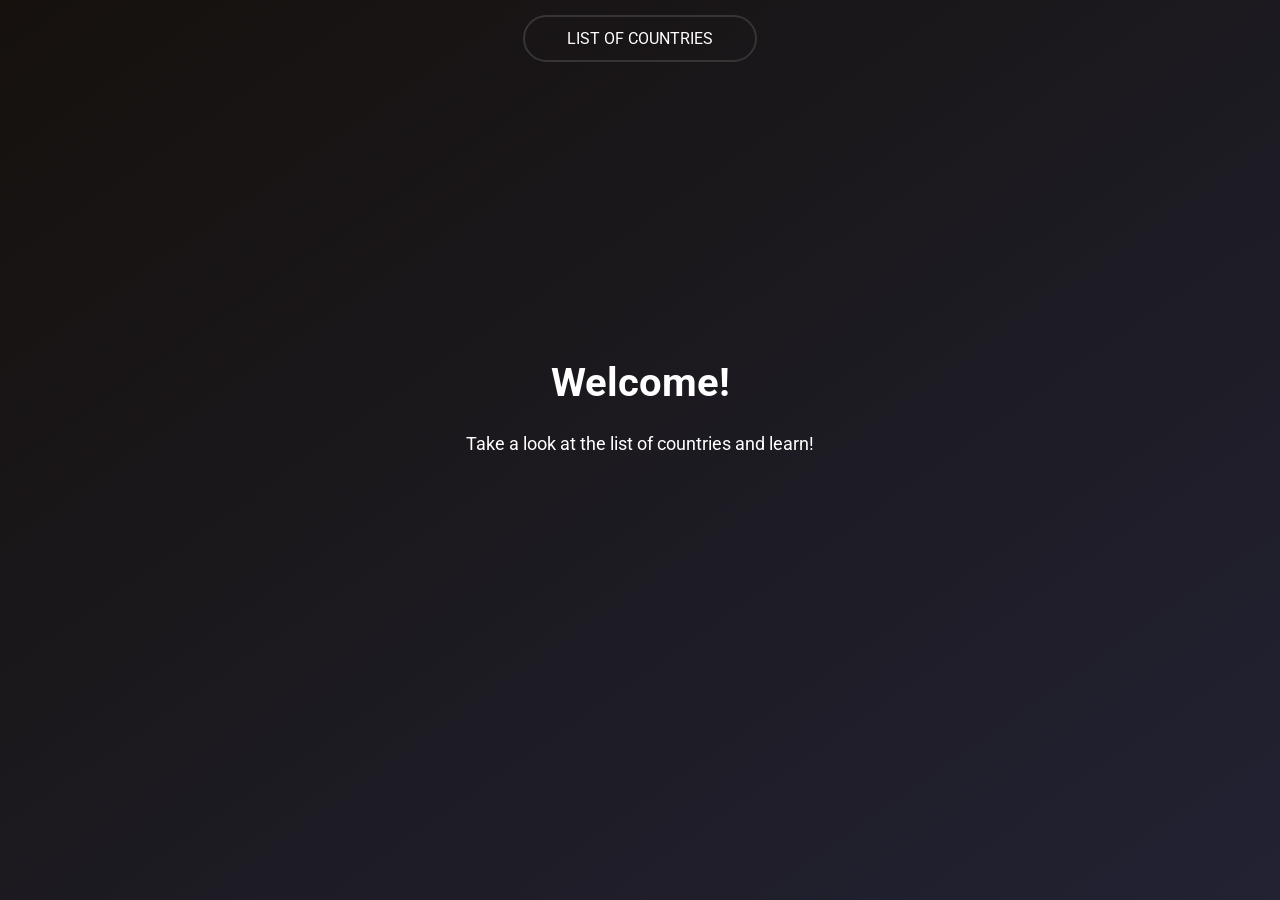
==== home.html @ 1b0bea1f "Add files via upload" ====
<!DOCTYPE html>
<html lang="en">
    <head>
        <title>List of Countries!</title>
        <link rel="stylesheet" href="style.css">
        <meta name="viewport" content="width=device-width, initial-scale=1.0">

    </head>
    <body class="home">
        <nav>
            <ul>
                <li><a href="index.html">List of Countries</a></li>
            </ul>
        </nav>
        <h2>Welcome!</h2>
        <p>Take a look at the list of countries and learn!</p>
    </body>
---- style.css ----
@font-face {
    font-family: 'Roboto';
    src: url(Roboto-VariableFont_wdth\,wght.ttf); 
}

h1 {
    font-weight: bold;
    text-align: center;
    text-shadow: 2px 2px 4px rgba(0, 0, 0, 0.5);
    font-size: 50px;
    padding: 50px;
}

body {
    min-height: 100vh;
    background-image: linear-gradient(to bottom right, rgb(22, 17, 13), rgb(34, 34, 51));
    background-size: cover;
    background-attachment: fixed;
    background-position: center;
    color: white;  
    font-family: 'Roboto';
    margin: 0;
}

.container {
    display: grid;
    grid-template-columns: repeat(9, minmax(150px, 1fr));
    justify-content: center;
    justify-items: center;
    align-items: start;
    gap: 20px;
    padding: 5px;
    overflow-x: auto;
}

.block {
    text-align: center;
    width: 100%;
    max-width: 150px;
    min-width: 150px;
    min-height: 200px;
    border: 1px solid rgb(54, 52, 52);
    padding: 10px;
    box-sizing: border-box;
    box-shadow: 0 5px 5px 0 rgb(20, 21, 29);
    border-radius: 10px;
    backdrop-filter: blur(10px);
}

.block img {
    width: 100%;
    height: 120px;
    object-fit: contain;
    margin-bottom: 10px;
    overflow: hidden;
}

.block p {
    margin: 0;
    overflow-wrap: break-word;
    word-wrap: break-word;
    hyphens: auto;
    display: block;
}

.block:hover {
    transform: translateY(-5px);
    transition: transform 0.8s ease;
}

nav {
  position: absolute;
  top: 15px;
  left: 50%;
  transform: translateX(-50%);
  display: inline-block;
  border: 2px solid rgb(54, 52, 52);
  border-radius: 30px;
  animation: slide-in 1s ease-out;
}

nav ul {
  position: relative;
  display: flex;
  flex: 1 1 auto;
  margin: 0;
  padding: 0 30px;
  list-style-type: none;
}

nav ul li:not(:last-child) {
  margin-right: 40px;
}

nav ul li {
  border: 2px solid transparent;
  border-radius: 5px;
  padding: 10px;
  transition: background 0.2s;
}

nav ul li a {
  color: white;
  text-decoration: none;
  text-transform: uppercase;
  transition: color 0.2s;
}

nav ul li ul {
  visibility: hidden;
  opacity: 0;
  position: absolute;
  display: block;
  margin: 12px -12px;
  padding: 0;
  background: rgb(20, 21, 29);
  border: 2px solid rgb(20, 21, 29);
  border-right: 2px solid rgb(20, 21, 29);
  border-bottom: 2px solid rgb(20, 21, 29);
  border-radius: 5px;
  transition: opacity 0.2s, visibility 0.2s;
}

nav ul li ul li {
  margin: -2px 0 0 -2px;
  width: calc(100% - 20px);
  line-height: 1.7;
}

nav ul li ul li a {
  color: white;
}

nav ul li:hover {
  background: rgb(38, 48, 50);
  border: 2px solid rgb(38, 48, 50);
  border-right: 2px solid rgb(38, 48, 50);
  border-bottom: 2px solid rgb(38, 48, 50);
}

nav ul li:hover a {
  color: #F9F8FD;
}

nav ul li:hover ul {
  visibility: visible;
  opacity: 1;
  box-shadow: 0px 3px 5px 2px rgb(54, 52, 52);
}

nav ul li:hover ul li a {
  color: #F9F8FD;
}

h2 {
  font-size: 40px;
  margin: 0.25em 0 0.5em;
}

.home {
  min-height: calc(100vh - 80px); 
  display: flex;
  align-items: center;
  justify-content: center;
  flex-direction: column;
  text-align: center;
  padding: 2rem;
  box-sizing: border-box;
}

.home p {
  margin-top: 0.5rem;
  font-size: 1.1rem;
}
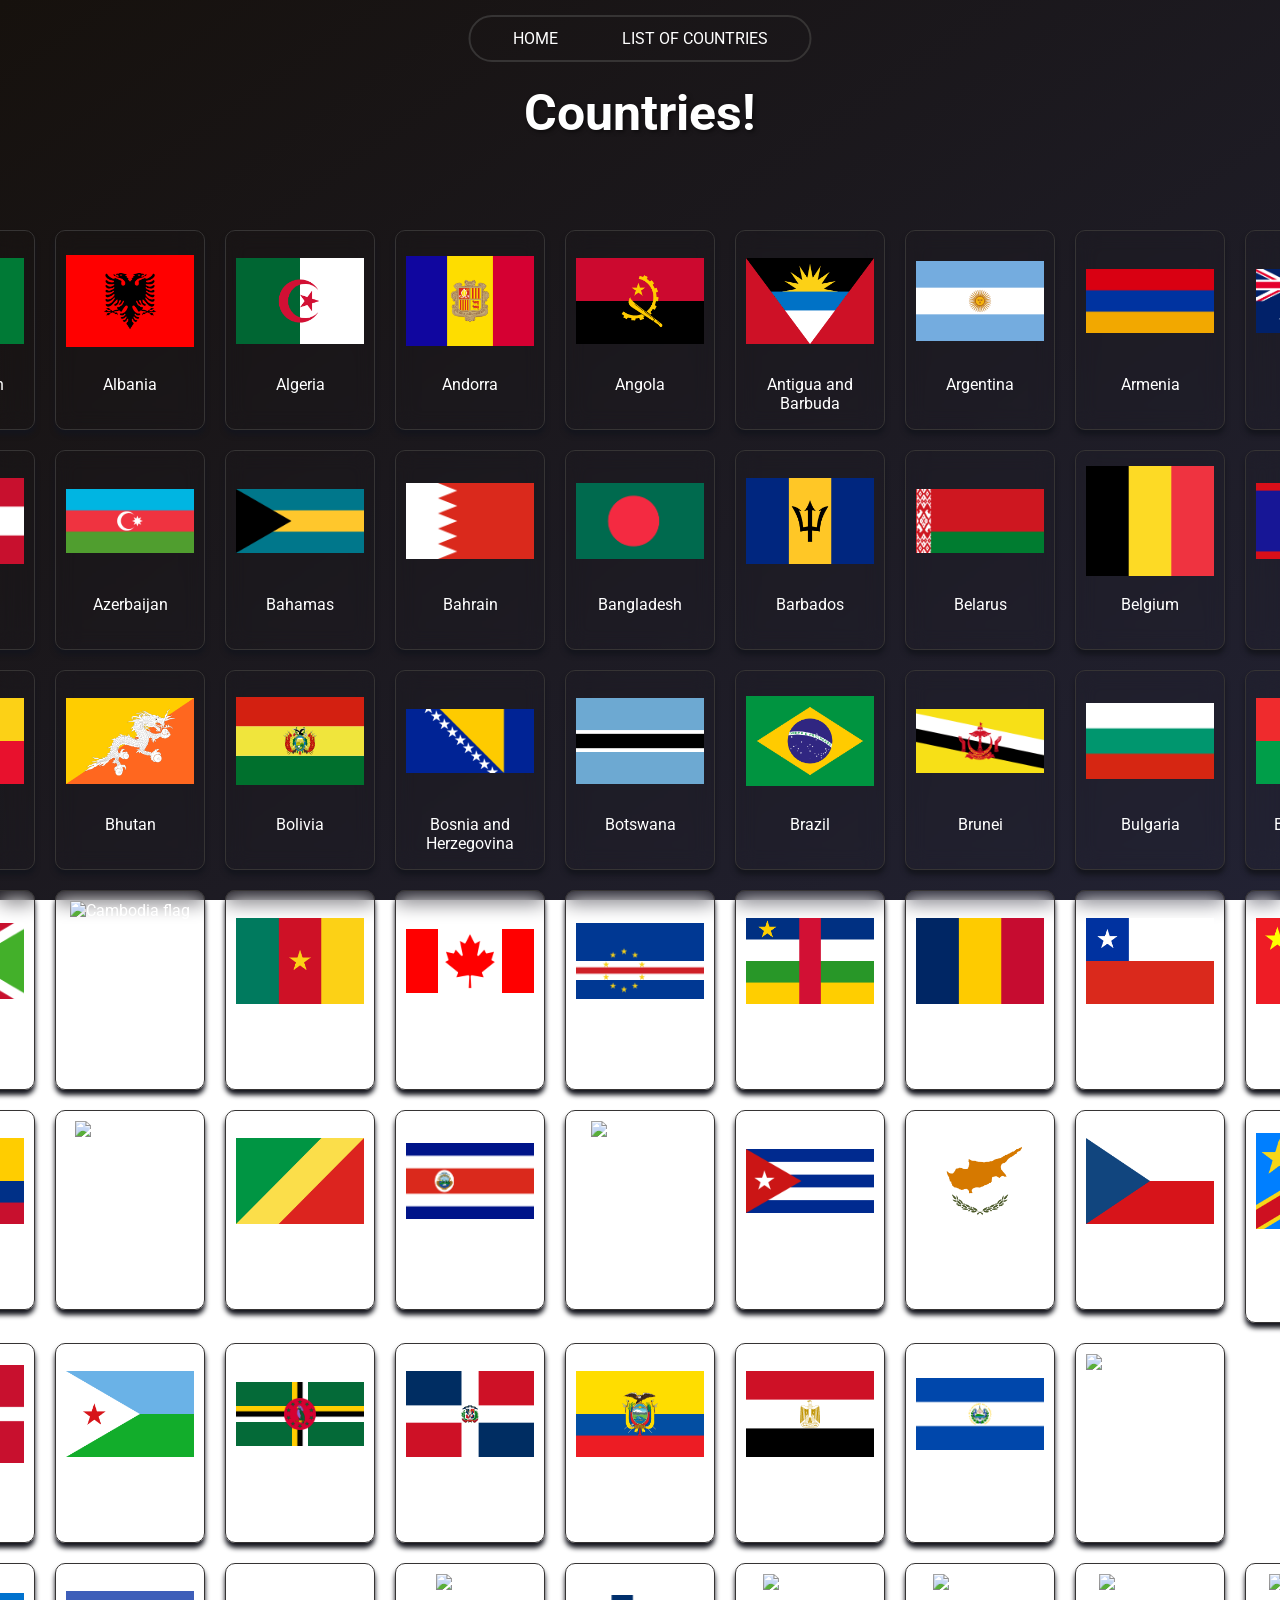
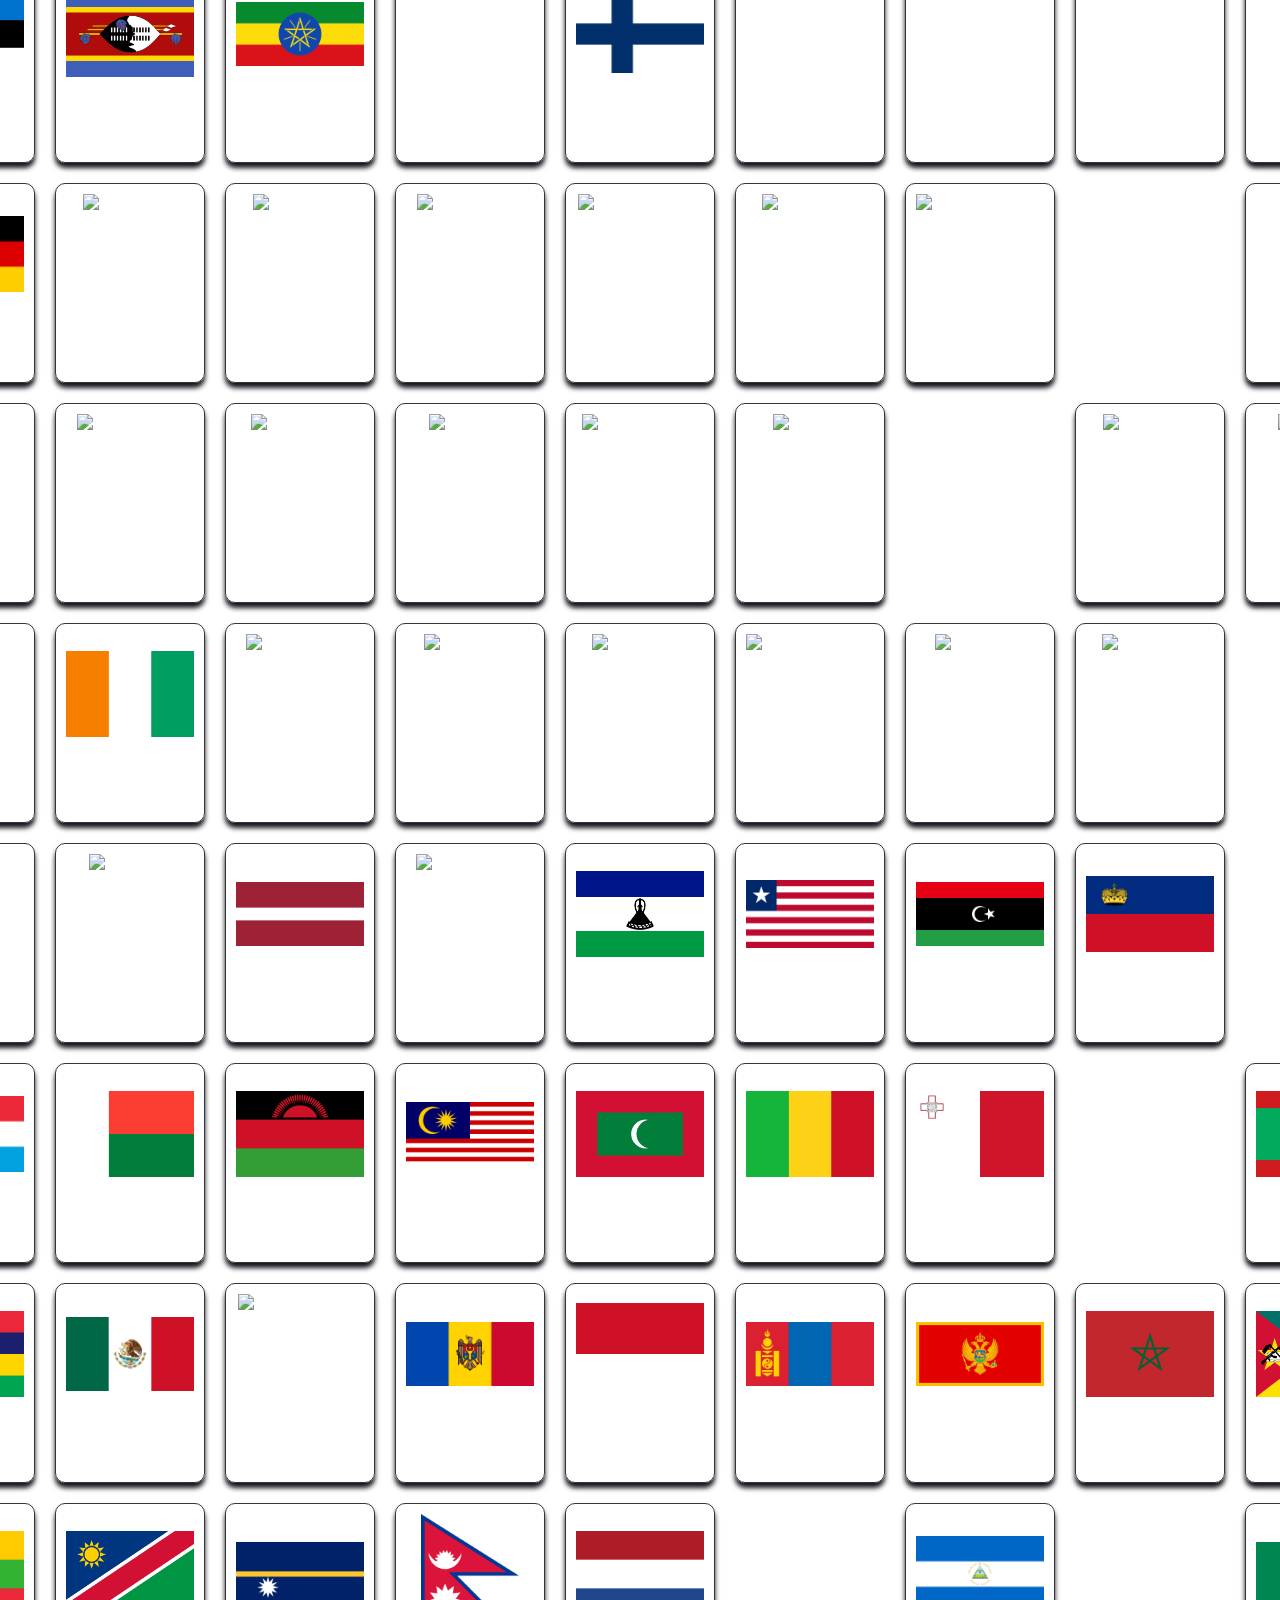
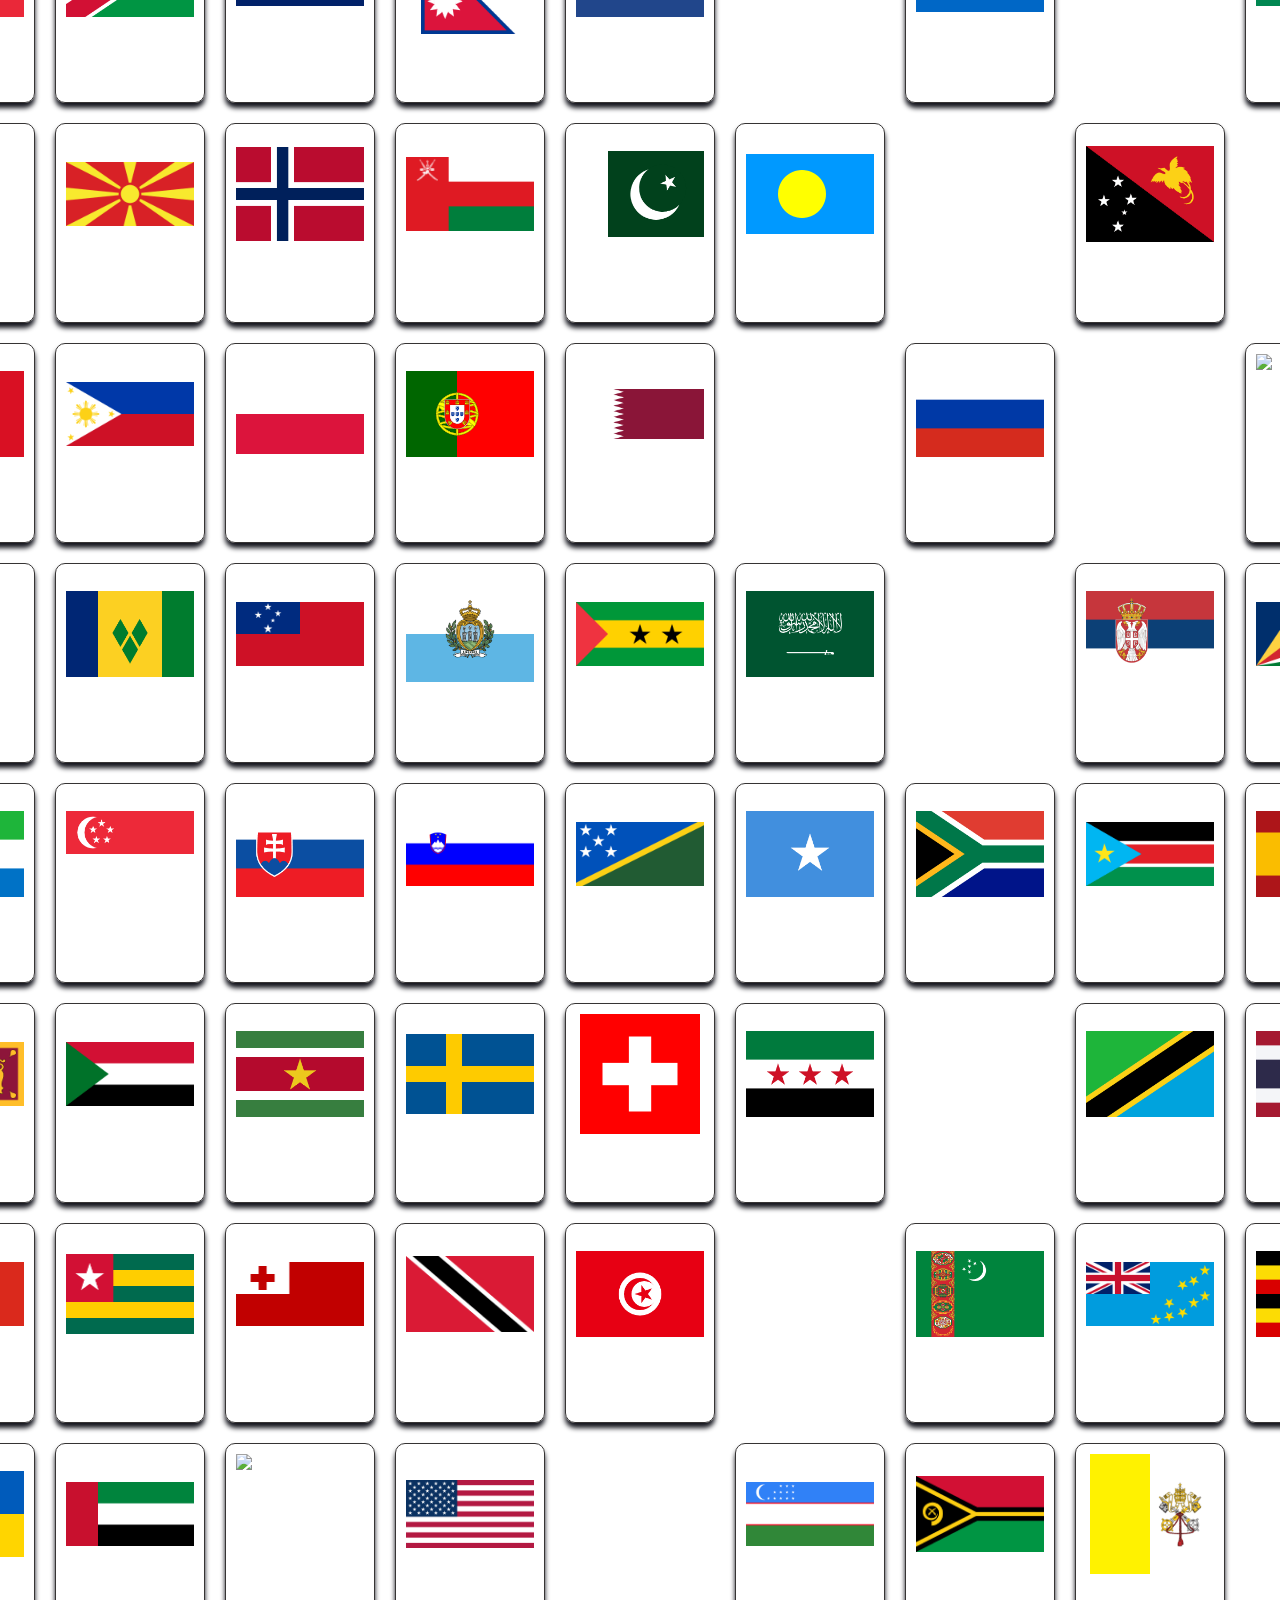
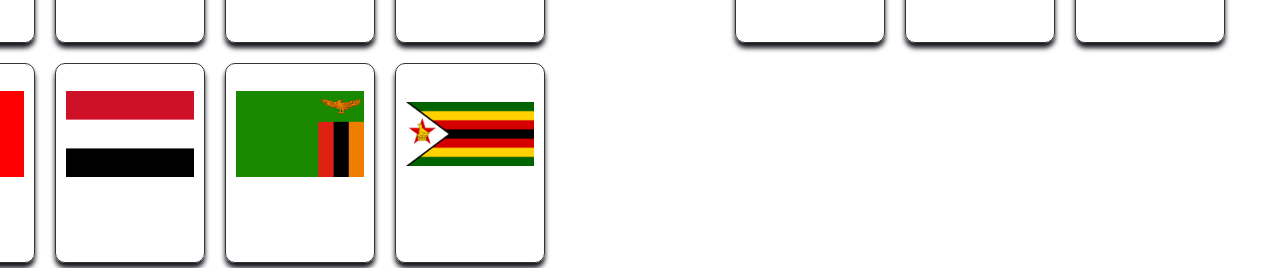
==== commit fed5caee: "Rename h.html to home.html" ====
--- a/home.html
+++ b/home.html
@@ -1,17 +1,794 @@
 <!DOCTYPE html>
 <html lang="en">
     <head>
-        <title>List of Countries!</title>
+        <title>Flags of all Countries</title>
         <link rel="stylesheet" href="style.css">
         <meta name="viewport" content="width=device-width, initial-scale=1.0">
-
     </head>
-    <body class="home">
-        <nav>
-            <ul>
-                <li><a href="index.html">List of Countries</a></li>
-            </ul>
-        </nav>
-        <h2>Welcome!</h2>
-        <p>Take a look at the list of countries and learn!</p>
-    </body>+    <body>
+    <nav>
+        <ul>
+            <li><a href="home.html">Home</a></li>
+            <li><a href="#listofcountries" class="active">List of Countries</a></li>
+        </ul>
+    </nav>
+        <h1>Countries!</h1>
+        <!-- <img src="images/ag.webp" alt="Antigua and Barbuda flag" height="100" class="myimage"> -->
+    <section id="listofcountries">
+    <div class="container">
+        <div class="block">
+            <img src="images/af.png" alt="Afghanistan flag" height="100">
+            <p>Afghanistan</p>
+        </div>
+        <div class="block">
+            <img src="images/al.webp" alt="Albania flag" height="100">
+            <p>Albania</p>
+        </div>
+        <div class="block">
+            <img src="images/dz.webp" alt="Algeria flag" height="100">
+            <p>Algeria</p>
+        </div>
+        <div class="block">
+            <img src="images/ad.webp" alt="Andorra flag" height="100">
+            <p>Andorra</p>
+        </div>
+        <div class="block">
+            <img src="images/ao.webp" alt="Angola flag" height="100">
+            <p>Angola</p>
+        </div>
+        <div class="block">
+            <img src="images/ag.webp" alt="Antigua and Barbuda flag" height="100">
+            <p>Antigua and Barbuda</p>
+        </div>
+        <div class="block">
+            <img src="images/ar.webp" alt="Argentina flag" height="100">
+            <p>Argentina</p>
+        </div>
+        <div class="block">
+            <img src="images/am.webp" alt="Armenia flag" height="100">
+            <p>Armenia</p>
+        </div>
+        <div class="block">
+            <img src="images/au.webp" alt="Australia flag" height="100">
+            <p>Australia</p>
+        </div>
+        <div class="block">
+            <img src="images/at.webp" alt="Austria flag" height="100">
+            <p>Austria</p>
+        </div>
+        <div class="block">
+            <img src="images/az.webp" alt="Azerbaijan flag" height="100">
+            <p>Azerbaijan</p>       
+        </div>
+        <div class="block">
+            <img src="images/bs.webp" alt="Bahamas flag" height="100">
+            <p>Bahamas</p>
+        </div>
+        <div class="block">
+            <img src="images/bh.webp" alt="Bahrain flag" height="100">
+            <p>Bahrain</p>
+        </div>
+        <div class="block">
+            <img src="images/bd.webp" alt="Bangladesh flag" height="100">
+            <p>Bangladesh</p>
+        </div>
+        <div class="block">
+            <img src="images/bb.webp" alt="Barbados flag" height="100">
+            <p>Barbados</p>
+        </div>
+        <div class="block">
+            <img src="images/by.webp" alt="Belarus flag" height="100">
+            <p>Belarus</p>
+        </div>
+        <div class="block">
+            <img src="images/be.webp" alt="Belgium flag" height="100">
+            <p>Belgium</p>
+        </div>
+        <div class="block">
+            <img src="images/bz.webp" alt="Belize flag" height="100">
+            <p>Belize</p>
+        </div>
+        <div class="block">
+            <img src="images/bj.webp" alt="Benin flag" height="100">
+            <p>Benin</p>
+        </div>
+        <div class="block">
+            <img src="images/bt.webp" alt="Bhutan flag" height="100">
+            <p>Bhutan</p>
+        </div>
+        <div class="block">
+            <img src="images/bo.webp" alt="Bolivia flag" height="100">
+            <p>Bolivia</p>
+        </div>  
+        <div class="block">
+            <img src="images/ba.webp" alt="Bosnia and Herzegovina flag" height="100">
+            <p>Bosnia and Herzegovina</p>
+        </div>
+        <div class="block">
+            <img src="images/bw.webp" alt="Botswana flag" height="100">
+            <p>Botswana</p>
+        </div>
+        <div class="block">
+            <img src="images/br.webp" alt="Brazil flag" height="100">
+            <p>Brazil</p>
+        </div>
+        <div class="block">
+            <img src="images/bn.webp" alt="Brunei flag" height="100">
+            <p>Brunei</p>
+        </div>
+        <div class="block">
+            <img src="images/bg.webp" alt="Bulgaria flag" height="100">
+            <p>Bulgaria</p>
+        </div>
+        <div class="block">
+            <img src="images/bf.webp" alt="Burkina Faso flag" height="100">
+            <p>Burkina Faso</p>
+        </div>
+        <div class="block">
+            <img src="images/bi.webp" alt="Burundi flag" height="100">
+            <p>Burundi</p>      
+        </div>
+        <div class="block">
+            <img src="images/kh.webp" alt="Cambodia flag" height="100">
+            <p>Cambodia</p>
+        </div>
+        <div class="block">
+            <img src="images/cm.webp" alt="Cameroon flag" height="100">
+            <p>Cameroon</p>
+        </div>
+        <div class="block">
+            <img src="images/ca.webp" alt="Canada flag" height="100">
+            <p>Canada</p>
+        </div>
+        <div class="block">
+            <img src="images/cv.webp" alt="Cape Verde flag" height="100">
+            <p>Cape Verde</p>
+        </div>
+        <div class="block">
+            <img src="images/cf.webp" alt="Central African Republic flag" height="100">
+            <p>Central African Republic</p>
+        </div>
+        <div class="block">
+            <img src="images/td.webp" alt="Chad flag" height="100">
+            <p>Chad</p>
+        </div>
+        <div class="block">
+            <img src="images/cl.webp" alt="Chile flag" height="100">
+            <p>Chile</p>
+        </div>
+        <div class="block">
+            <img src="images/cn.webp" alt="China flag" height="100">
+            <p>China</p>
+        </div>
+        <div class="block">
+            <img src="images/co.webp" alt="Colombia flag" height="100">
+            <p>Colombia</p>
+        </div>
+        <div class="block">
+            <img src="images/km.webp" alt="Comoros flag" height="100">
+            <p>Comoros</p>
+        </div>
+        <div class="block">
+            <img src="images/cg.webp" alt="Congo flag" height="100">
+            <p>Congo</p>
+        </div>
+        <div class="block">
+            <img src="images/cr.webp" alt="Costa Rica flag" height="100">
+            <p>Costa Rica</p>
+        </div>
+        <div class="block">
+            <img src="images/hr.webp" alt="Croatia flag" height="100">
+            <p>Croatia</p>
+        </div>
+        <div class="block">
+            <img src="images/cu.webp" alt="Cuba flag" height="100">
+            <p>Cuba</p>
+        </div>
+        <div class="block">
+            <img src="images/cy.webp" alt="Cyprus flag" height="100">
+            <p>Cyprus</p>
+        </div>
+        <div class="block">
+            <img src="images/cz.webp" alt="Czech Republic flag" height="100">
+            <p>Czech Republic</p>
+        </div>
+        <div class="block">
+            <img src="images/cd.webp" alt="Democratic Republic of the Congo flag" height="100">
+            <p>Democratic Republic of the Congo</p>
+        </div>
+        <div class="block">
+            <img src="images/dk.webp" alt="Denmark flag" height="100">
+            <p>Denmark</p>
+        </div>
+        <div class="block">
+            <img src="images/dj.webp" alt="Djibouti flag" height="100">
+            <p>Djibouti</p>
+        </div>
+        <div class="block">
+            <img src="images/dm.webp" alt="Dominica flag" height="100">
+            <p>Dominica</p>
+        </div>
+        <div class="block">
+            <img src="images/do.webp" alt="Dominican Republic flag" height="100">
+            <p>Dominican Republic</p>
+        </div>
+        <div class="block">
+            <img src="images/ec.webp" alt="Ecuador flag" height="100">
+            <p>Ecuador</p>
+        </div>
+        <div class="block">
+            <img src="images/eg.webp" alt="Egypt flag" height="100">
+            <p>Egypt</p>
+        </div>
+        <div class="block">
+            <img src="images/sv.webp" alt="El Salvador flag" height="100">
+            <p>El Salvador</p>
+        </div>
+        <div class="block">
+            <img src="images/gq.webp" alt="Equatorial Guinea flag" height="100">
+            <p>Equatorial Guinea</p>
+        </div>
+        <div class="block">
+            <img src="images/er.webp" alt="Eritrea flag" height="100">
+            <p>Eritrea</p>
+        </div>
+        <div class="block">
+            <img src="images/ee.webp" alt="Estonia flag" height="100">
+            <p>Estonia</p>
+        </div>
+        <div class="block">
+            <img src="images/sz.webp" alt="Eswatini flag" height="100">
+            <p>Eswatini</p>
+        </div>
+        <div class="block">
+            <img src="images/et.webp" alt="Ethiopia flag" height="100">
+            <p>Ethiopia</p>
+        </div>
+        <div class="block">
+            <img src="images/fj.webp" alt="Fiji flag" height="100">
+            <p>Fiji</p>
+        </div>
+        <div class="block">
+            <img src="images/fi.webp" alt="Finland flag" height="100">
+            <p>Finland</p>
+        </div>
+        <div class="block">
+            <img src="images/fr.webp" alt="France flag" height="100">
+            <p>France</p>
+        </div>
+        <div class="block">
+            <img src="images/ga.webp" alt="Gabon flag" height="100">
+            <p>Gabon</p>
+        </div>
+        <div class="block">
+            <img src="images/gm.webp" alt="Gambia flag" height="100">
+            <p>Gambia</p>
+        </div>
+        <div class="block">
+            <img src="images/ge.webp" alt="Georgia flag" height="100">
+            <p>Georgia</p>
+        </div>
+        <div class="block">
+            <img src="images/de.webp" alt="Germany flag" height="100">
+            <p>Germany</p>
+        </div>
+        <div class="block">
+            <img src="images/gh.webp" alt="Ghana flag" height="100">
+            <p>Ghana</p>
+        </div>
+        <div class="block">
+            <img src="images/gr.webp" alt="Greece flag" height="100">
+            <p>Greece</p>
+        </div>
+        <div class="block">
+            <img src="images/gd.webp" alt="Grenada flag" height="100">
+            <p>Grenada</p>
+        </div>
+        <div class="block">
+            <img src="images/gt.webp" alt="Guatemala flag" height="100">
+            <p>Guatemala</p>
+        </div>
+        <div class="block">
+            <img src="images/gn.webp" alt="Guinea flag" height="100">
+            <p>Guinea</p>
+        </div>
+        <div class="block">
+            <img src="images/gw.webp" alt="Guinea-Bissau flag" height="100">
+            <p>Guinea-Bissau</p>
+        </div>
+        <div class="block">
+            <img src="images/gy.webp" alt="Guyana flag" height="100">
+            <p>Guyana</p>
+        </div>
+        <div class="block">
+            <img src="images/ht.webp" alt="Haiti flag" height="100">
+            <p>Haiti</p>
+        </div>
+        <div class="block">
+            <img src="images/hn.webp" alt="Honduras flag" height="100">
+            <p>Honduras</p>
+        </div>
+        <div class="block">
+            <img src="images/hu.webp" alt="Hungary flag" height="100">
+            <p>Hungary</p>
+        </div>
+        <div class="block">
+            <img src="images/is.webp" alt="Iceland flag" height="100">
+            <p>Iceland</p>
+        </div>
+        <div class="block">
+            <img src="images/in.webp" alt="India flag" height="100">
+            <p>India</p>
+        </div>
+        <div class="block">
+            <img src="images/id.webp" alt="Indonesia flag" height="100">
+            <p>Indonesia</p>
+        </div>
+        <div class="block">
+            <img src="images/ir.webp" alt="Iran flag" height="100">
+            <p>Iran</p>
+        </div>
+        <div class="block">
+            <img src="images/iq.webp" alt="Iraq flag" height="100">
+            <p>Iraq</p>
+        </div>
+        <div class="block">
+            <img src="images/ie.webp" alt="Ireland flag" height="100">
+            <p>Ireland</p>
+        </div>
+        <div class="block">
+            <img src="images/il.webp" alt="Israel flag" height="100">
+            <p>Israel</p>
+        </div>
+        <div class="block">
+            <img src="images/it.webp" alt="Italy flag" height="100">
+            <p>Italy</p>
+        </div>
+        <div class="block">
+            <img src="images/ci.webp" alt="Ivory Coast flag" height="100">
+            <p>Ivory Coast</p>
+        </div>
+        <div class="block">
+            <img src="images/jm.webp" alt="Jamaica flag" height="100">
+            <p>Jamaica</p>
+        </div>
+        <div class="block">
+            <img src="images/jp.webp" alt="Japan flag" height="100">
+            <p>Japan</p>
+        </div>
+        <div class="block">
+            <img src="images/jo.webp" alt="Jordan flag" height="100">
+            <p>Jordan</p>
+        </div>
+        <div class="block">
+            <img src="images/kz.webp" alt="Kazakhstan flag" height="100">
+            <p>Kazakhstan</p>
+        </div>
+        <div class="block">
+            <img src="images/ke.webp" alt="Kenya flag" height="100">
+            <p>Kenya</p>
+        </div>
+        <div class="block">
+            <img src="images/ki.webp" alt="Kiribati flag" height="100">
+            <p>Kiribati</p>
+        </div>
+        <div class="block">
+            <img src="images/kw.webp" alt="Kuwait flag" height="100">
+            <p>Kuwait</p>
+        </div>
+        <div class="block">
+            <img src="images/kg.webp" alt="Kyrgyzstan flag" height="100">
+            <p>Kyrgyzstan</p>
+        </div>
+        <div class="block">
+            <img src="images/la.webp" alt="Laos flag" height="100">
+            <p>Laos</p>
+        </div>
+        <div class="block">
+            <img src="images/lv.webp" alt="Latvia flag" height="100">
+            <p>Latvia</p>
+        </div>
+        <div class="block">
+            <img src="images/lb.webp" alt="Lebanon flag" height="100">
+            <p>Lebanon</p>
+        </div>
+        <div class="block">
+            <img src="images/ls.webp" alt="Lesotho flag" height="100">
+            <p>Lesotho</p>
+        </div>
+        <div class="block">
+            <img src="images/lr.webp" alt="Liberia flag" height="100">
+            <p>Liberia</p>
+        </div>
+        <div class="block">
+            <img src="images/ly.webp" alt="Libya flag" height="100">
+            <p>Libya</p>
+        </div>
+        <div class="block">
+            <img src="images/li.webp" alt="Liechtenstein flag" height="100">
+            <p>Liechtenstein</p>
+        </div>
+        <div class="block">
+            <img src="images/lt.webp" alt="Lithuania flag" height="100">
+            <p>Lithuania</p>
+        </div>
+        <div class="block">
+            <img src="images/lu.webp" alt="Luxembourg flag" height=" 100">
+            <p>Luxembourg</p>
+        </div>
+        <div class="block">
+            <img src="images/mg.webp" alt="Madagascar flag" height="100">
+            <p>Madagascar</p>
+        </div>
+        <div class="block">
+            <img src="images/mw.webp" alt="Malawi flag" height="100">
+            <p>Malawi</p>
+        </div>
+        <div class="block">
+            <img src="images/my.webp" alt="Malaysia flag" height="100">
+            <p>Malaysia</p>
+        </div>
+        <div class="block">
+            <img src="images/mv.webp" alt="Maldives flag" height="100">
+            <p>Maldives</p>
+        </div>
+        <div class="block">
+            <img src="images/ml.webp" alt="Mali flag" height="100">
+            <p>Mali</p>
+        </div>
+        <div class="block">
+            <img src="images/mt.webp" alt="Malta flag" height="100">
+            <p>Malta</p>
+        </div>
+        <div class="block">
+            <img src="images/mh.webp" alt="Marshall Islands flag" height="100">
+            <p>Marshall Islands</p>
+        </div>
+        <div class="block">
+            <img src="images/mr.webp" alt="Mauritania flag" height="100">
+            <p>Mauritania</p>
+        </div>
+        <div class="block">
+            <img src="images/mu.webp" alt="Mauritius flag" height="100">
+            <p>Mauritius</p>
+        </div>
+        <div class="block">
+            <img src="images/mx.webp" alt="Mexico flag" height="100">
+            <p>Mexico</p>
+        </div>
+        <div class="block">
+            <img src="images/fm.webp" alt="Micronesia flag" height="100">
+            <p>Micronesia</p>
+        </div>
+        <div class="block">
+            <img src="images/md.webp" alt="Moldova flag" height="100">
+            <p>Moldova</p>
+        </div>
+        <div class="block">
+            <img src="images/mc.webp" alt="Monaco flag" height="100">
+            <p>Monaco</p>
+        </div>
+        <div class="block">
+            <img src="images/mn.webp" alt="Mongolia flag" height="100">
+            <p>Mongolia</p>
+        </div>
+        <div class="block">
+            <img src="images/me.webp" alt="Montenegro flag" height="100">
+            <p>Montenegro</p>
+        </div>
+        <div class="block">
+            <img src="images/ma.webp" alt="Morocco flag" height="100">
+            <p>Morocco</p>
+        </div>
+        <div class="block">
+            <img src="images/mz.webp" alt="Mozambique flag" height="100">
+            <p>Mozambique</p>
+        </div>
+        <div class="block">
+            <img src="images/mm.webp" alt="Myanmar flag" height="100">
+            <p>Myanmar</p>
+        </div>
+        <div class="block">
+            <img src="images/na.webp" alt="Namibia flag" height="100">
+            <p>Namibia</p>
+        </div>
+        <div class="block">
+            <img src="images/nr.webp" alt="Nauru flag" height="100">
+            <p>Nauru</p>
+        </div>
+        <div class="block">
+            <img src="images/np.webp" alt="Nepal flag" height="100">
+            <p>Nepal</p>
+        </div>
+        <div class="block">
+            <img src="images/nl.webp" alt="Netherlands flag" height="100">
+            <p>Netherlands</p>
+        </div>
+        <div class="block">
+            <img src="images/nz.webp" alt="New Zealand flag" height="100">
+            <p>New Zealand</p>
+        </div>
+        <div class="block">
+            <img src="images/ni.webp" alt="Nicaragua flag" height="100">
+            <p>Nicaragua</p>
+        </div>
+        <div class="block">
+            <img src="images/ne.webp" alt="Niger flag" height="100">
+            <p>Niger</p>
+        </div>
+        <div class="block">
+            <img src="images/ng.webp" alt="Nigeria flag" height="100">
+            <p>Nigeria</p>
+        </div>
+        <div class="block">
+            <img src="images/kp.webp" alt="North Korea flag" height="100">
+            <p>North Korea</p>
+        </div>
+        <div class="block">
+            <img src="images/mk.webp" alt="North Macedonia flag" height="100">
+            <p>North Macedonia</p>
+        </div>
+        <div class="block">
+            <img src="images/no.webp" alt="Norway flag" height="100">
+            <p>Norway</p>
+        </div>
+        <div class="block">
+            <img src="images/om.webp" alt="Oman flag" height="100">
+            <p>Oman</p>
+        </div>
+        <div class="block">
+            <img src="images/pk.webp" alt="Pakistan flag" height="100">
+            <p>Pakistan</p>
+        </div>
+        <div class="block">
+            <img src="images/pw.webp" alt="Palau flag" height="100">
+            <p>Palau</p>
+        </div>
+        <div class="block">
+            <img src="images/pa.webp" alt="Panama flag" height="100  ">
+            <p>Panama</p>
+        </div>
+        <div class="block">
+            <img src="images/pg.webp" alt="Papua New Guinea flag" height="100">
+            <p>Papua New Guinea</p>
+        </div>
+        <div class="block">
+            <img src="images/py.webp" alt="Paraguay flag" height="100">
+            <p>Paraguay</p>
+        </div>
+        <div class="block">
+            <img src="images/pe.webp" alt="Peru flag" height="100">
+            <p>Peru</p>
+        </div>
+        <div class="block">
+            <img src="images/ph.webp" alt="Philippines flag" height="100">
+            <p>Philippines</p>
+        </div>
+        <div class="block">
+            <img src="images/pl.webp" alt="Poland flag" height="100">
+            <p>Poland</p>
+        </div>
+        <div class="block">
+            <img src="images/pt.webp" alt="Portugal flag" height="100">
+            <p>Portugal</p>
+        </div>
+        <div class="block">
+            <img src="images/qa.webp" alt="Qatar flag" height="100">
+            <p>Qatar</p>
+        </div>
+        <div class="block">
+            <img src="images/ro.webp" alt="Romania flag" height="100 ">
+            <p>Romania</p>
+        </div>
+        <div class="block">         
+            <img src="images/ru.webp" alt="Russia flag" height="100">
+            <p>Russia</p>
+        </div>
+        <div class="block">
+            <img src="images/rw.webp" alt="Rwanda flag" height="100      ">
+            <p>Rwanda</p>
+        </div>
+        <div class="block">
+            <img src="images/kn.webp" alt="Saint Kitts and Nevis flag" height="100">
+            <p>Saint Kitts and Nevis</p>
+        </div>
+        <div class="block">
+            <img src="images/lc.webp" alt="Saint Lucia flag" height="100">
+            <p>Saint Lucia</p>
+        </div>
+        <div class="block">
+            <img src="images/vc.webp" alt="Saint Vincent and the Grenadines flag" height="100">
+            <p>Saint Vincent and the Grenadines</p>
+        </div>
+        <div class="block">
+            <img src="images/ws.webp" alt="Samoa flag" height="100">
+            <p>Samoa</p>
+        </div>
+        <div class="block">
+            <img src="images/sm.webp" alt="San Marino flag" height="100">
+            <p>San Marino</p>
+        </div>
+        <div class="block">
+            <img src="images/st.webp" alt="Sao Tome and Principe flag" height="100">
+            <p>Sao Tome and Principe</p>
+        </div>
+        <div class="block">
+            <img src="images/sa.webp" alt="Saudi Arabia flag" height="100">
+            <p>Saudi Arabia</p>
+        </div>
+        <div class="block">     
+            <img src="images/sn.webp" alt="Senegal flag" height="100">
+            <p>Senegal</p>
+        </div>
+        <div class="block">
+            <img src="images/rs.webp" alt="Serbia flag" height="100">
+            <p>Serbia</p>
+        </div>
+        <div class="block">
+            <img src="images/sc.webp" alt="Seychelles flag" height="100">
+            <p>Seychelles</p>   
+        </div>
+        <div class="block">
+            <img src="images/sl.webp" alt="Sierra Leone flag" height="100">
+            <p>Sierra Leone</p>
+        </div>
+        <div class="block">
+            <img src="images/sg.webp" alt="Singapore flag" height="100">
+            <p>Singapore</p>
+        </div>
+        <div class="block">
+            <img src="images/sk.webp" alt="Slovakia flag" height="100">
+            <p>Slovakia</p>
+        </div>
+        <div class="block">
+            <img src="images/si.webp" alt="Slovenia flag" height="100">
+            <p>Slovenia</p>
+        </div>
+        <div class="block">
+            <img src="images/sb.webp" alt="Solomon Islands flag" height="100">
+            <p>Solomon Islands</p>
+        </div>
+        <div class="block">
+            <img src="images/so.webp" alt="Somalia flag" height="100">
+            <p>Somalia</p>
+        </div>
+        <div class="block">
+            <img src="images/za.webp" alt="South Africa flag" height="100">
+            <p>South Africa</p>
+        </div>
+        <div class="block">
+            <img src="images/ss.webp" alt="South Sudan flag" height="100">
+            <p>South Sudan</p>
+        </div>
+        <div class="block">
+            <img src="images/es.webp" alt="Spain flag" height="100">
+            <p>Spain</p>
+        </div>
+        <div class="block">
+            <img src="images/lk.webp" alt="Sri Lanka flag" height="100">
+            <p>Sri Lanka</p>
+        </div>
+        <div class="block">
+            <img src="images/sd.webp" alt="Sudan flag" height="100   ">
+            <p>Sudan</p>
+        </div>
+        <div class="block">
+            <img src="images/sr.webp" alt="Suriname flag" height="100">
+            <p>Suriname</p>
+        </div>
+        <div class="block">
+            <img src="images/se.webp" alt="Sweden flag" height="100">
+            <p>Sweden</p>
+        </div>
+        <div class="block">
+            <img src="images/ch.webp" alt="Switzerland flag" height="100">
+            <p>Switzerland</p>
+        </div>
+        <div class="block">
+            <img src="images/sy.webp" alt="Syria flag" height="100">
+            <p>Syria</p>
+        </div>
+        <div class="block">
+            <img src="images/tj.webp" alt="Tajikistan flag" height="100">
+            <p>Tajikistan</p>
+        </div>
+        <div class="block">
+            <img src="images/tz.webp" alt="Tanzania flag" height="100">
+            <p>Tanzania</p>
+        </div>
+        <div class="block">
+            <img src="images/th.webp" alt="Thailand flag" height="100">
+            <p>Thailand</p>
+        </div>
+        <div class="block">
+            <img src="images/tl.webp" alt="Timor-Leste flag" height="100">
+            <p>Timor-Leste</p>
+        </div>
+        <div class="block">
+            <img src="images/tg.webp" alt="Togo flag" height="100">
+            <p>Togo</p>
+        </div>
+        <div class="block">
+            <img src="images/to.webp" alt="Tonga flag" height="100">     
+             <p>Tonga</p>  
+        </div>
+        <div class="block">
+            <img src="images/tt.webp" alt="Trinidad and Tobago flag" height="100">
+            <p>Trinidad and Tobago</p>
+        </div>
+        <div class="block">
+            <img src="images/tn.webp" alt="Tunisia flag" height="100">
+            <p>Tunisia</p>
+        </div>
+        <div class="block">
+            <img src="images/tr.webp" alt="Turkey flag" height="100">
+            <p>Turkey</p>
+        </div>
+        <div class="block">
+            <img src="images/tm.webp" alt="Turkmenistan flag" height="100">
+            <p>Turkmenistan</p>
+        </div>
+        <div class="block">
+            <img src="images/tv.webp" alt="Tuvalu flag" height="100">
+            <p>Tuvalu</p>
+        </div>
+        <div class="block">
+            <img src="images/ug.webp" alt="Uganda flag" height="100">
+            <p>Uganda</p>
+        </div>
+        <div class="block">
+            <img src="images/ua.webp" alt="Ukraine flag" height="100">
+            <p>Ukraine</p>
+        </div>
+        <div class="block">
+            <img src="images/uae.webp" alt="United Arab Emirates flag" height="100">
+            <p>United Arab Emirates</p>
+        </div>
+        <div class="block">
+            <img src="images/gb.webp" alt="United Kingdom flag" height="100">
+            <p>United Kingdom</p>
+        </div>
+        <div class="block">
+            <img src="images/us.webp" alt="United States flag" height="100">
+            <p>United States</p>
+        </div>
+        <div class="block">
+            <img src="images/uy.webp" alt="Uruguay flag" height="100">
+            <p>Uruguay</p>
+        </div>
+        <div class="block">
+            <img src="images/uz.webp" alt="Uzbekistan flag" height="100">
+            <p>Uzbekistan</p>
+        </div>
+        <div class="block">
+            <img src="images/vu.webp" alt="Vanuatu flag" height="100">
+            <p>Vanuatu</p>
+        </div>
+        <div class="block">
+            <img src="images/va.webp" alt="Vatican City flag" height="100">
+            <p>Vatican City</p>
+        </div>
+        <div class="block">
+            <img src="images/ve.webp" alt="Venezuela flag" height="100">
+            <p>Venezuela</p>
+        </div>
+        <div class="block">
+            <img src="images/vn.webp" alt="Vietnam flag" height="100">
+            <p>Vietnam</p>
+        </div>
+        <div class="block">
+            <img src="images/ye.webp" alt="Yemen flag" height="100">
+            <p>Yemen</p>
+        </div>
+        <div class="block">
+            <img src="images/zm.webp" alt="Zambia flag" height="100">
+            <p>Zambia</p>
+        </div>
+        <div class="block">
+            <img src="images/zw.webp" alt="Zimbabwe flag" height="100">
+            <p>Zimbabwe</p>   
+        </div>
+    </div>
+    </section>
+</body>
+</html>
